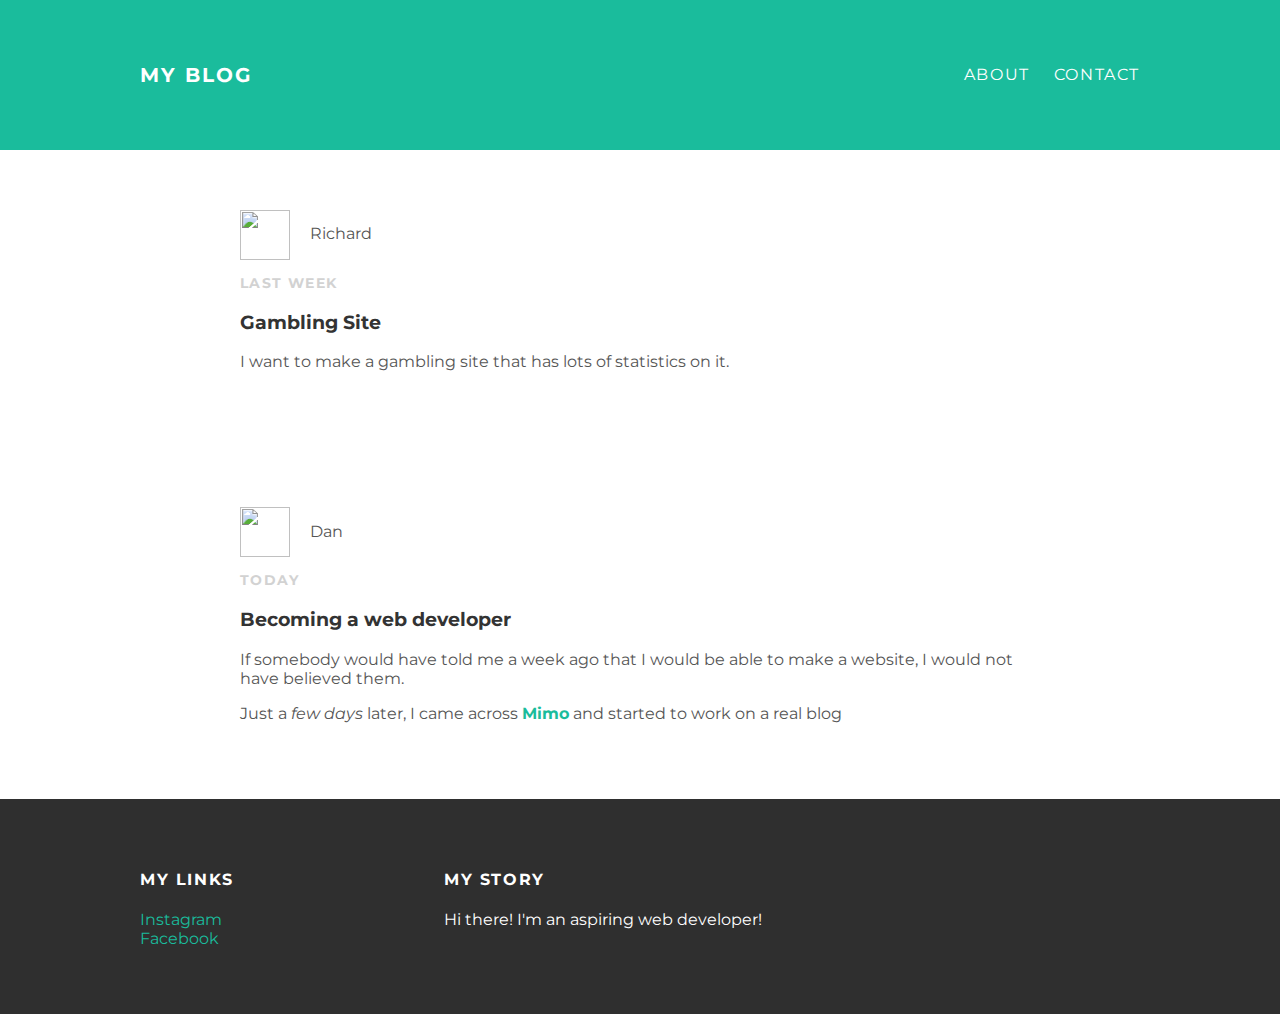
==== index.html @ bdb26507 "Add files via upload" ====
<!DOCTYPE html>
<html>
<head>
  <title>My Blog</title>
  <link rel="stylesheet" type="text/css" href="styles.css">
</head>
  <body>

    <div id="header">
      <div class="container">
        <a id="header-title" href="index.html">My Blog</a>
        <ul id="header-nav">
          <li><a href="about.html">About</a></li>
          <li><a href="mailto:djbosio14@gmail.com">Contact</a></li>
        </ul>
      </div>
    </div>

    <div id="content">
      <div class="container">
        <div class="post">
          <div class="post-author">
            <img src="meme2.jpg">
            <span>Richard</span>
          </div>
          <p class="post-date">Last Week</p>
          <h3 class="post-title">Gambling Site</h3>
          <div class="post-content">
              <p>I want to make a gambling site that has lots of statistics on it.</p>
          </div>
        </div>
      </div>
      <div class="container">
        <div class="post">
          <div class="post-author">
            <img src="meme.jpeg">
            <span>Dan</span>
          </div>
          <p class="post-date">Today</p>
          <h3 class="post-title">Becoming a web developer</h3>
          <div class="post-content">
            <p>If somebody would have told me a week ago that I would be able to make a website, I would not have believed them.</p>
            <p>Just a <em>few days</em> later, I came across <a href="https://getmimo.com"><strong>Mimo</strong></a> and started to work on a real blog</p>
          </div>
        </div>
      </div>
    </div>

    <div id="footer">
      <div class="container">
        <div class="column">
          <h4>My Links</h4>
          <p>
           <a href="https://www.instagram.com/danbosio14/">Instagram</a>
           <br>
           <a href="https://www.facebook.com/danny.bosio14">Facebook</a>
         </p>
        </div>
        <div class="column">
          <h4>My Story</h4>
          <p>Hi there! I'm an aspiring web developer!</p>
        </div>
      </div>
    </div>
  </body>
</html>
---- styles.css ----
@import url(http://fonts.googleapis.com/css?family=Montserrat:400,700);

body{
  color: #555;
  margin: 0;

  font-family: 'Montserrat', sans-serif;
}

#header {
  background-color: #1abc9c;
  height: 150px;
  line-height: 150px;
}

#header a {
  color: white;
  text-decoration: none;
  text-transform: uppercase;
  letter-spacing: .1em;
}

#header a:hover {
  color: #222;
}

#header-title {
  display: block;
  float: left;
  font-size: 20px;
  font-weight: bold;
}

#header-nav {
  display: block;
  float: right;
  margin-top: 0;
}

#header-nav li {
  display: inline;
  padding-left: 20px;
}

.container {
  max-width: 1000px;
  margin: 0 auto;
}

#footer {
  background-color: #2f2f2f;
  padding: 50px 0;
}

.column {
  min-width: 300px;
  display: inline-block;
  vertical-align: top;
}

#footer h4 {
  color: white;
  text-transform: uppercase;
  letter-spacing: .1em;
}

#footer p {
  color: white;
}

a {
  color: #1abc9c;
  text-decoration: none;
}
a:hover {
  color: #F6A623;
}

.post, .about {
  max-width: 800px;
  margin: 0 auto;
  padding: 60px 0;
}

.post-author img{
  width: 50px;
  height: 50px;
  vertical-align: middle;
}

.post-author span {
  margin-left: 16px;
}

.post-date {
  color: #D2D2D2;
  font-size: 14px;
  font-weight: bold;
  text-transform: uppercase;
  letter-spacing: .1em;
}

h1, h2, h3, h4 {
  color: #333}
}

p {
  line-height: 1.5;
}
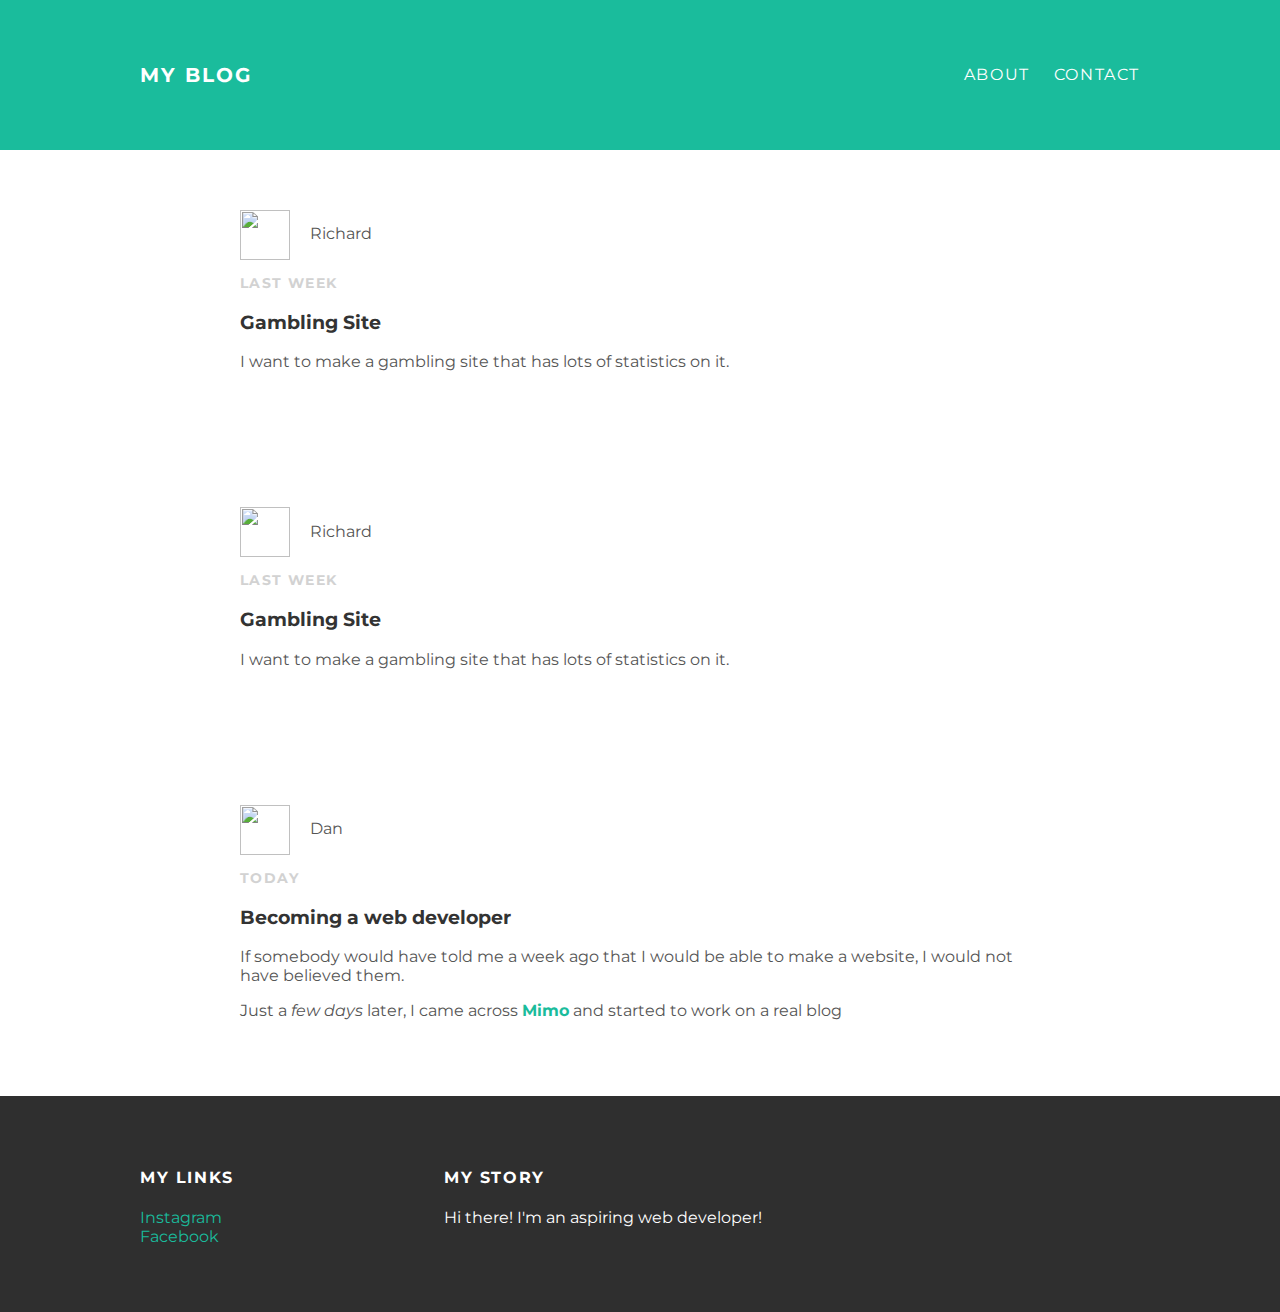
==== commit e4a06cfc: "Update index.html" ====
--- a/index.html
+++ b/index.html
@@ -17,6 +17,18 @@
     </div>
 
     <div id="content">
+      <div class="container">
+        <div class="post">
+          <div class="post-author">
+            <img src="meme2.jpg">
+            <span>Richard</span>
+          </div>
+          <p class="post-date">Last Week</p>
+          <h3 class="post-title">Gambling Site</h3>
+          <div class="post-content">
+              <p>I want to make a gambling site that has lots of statistics on it.</p>
+          </div>
+        </div>
       <div class="container">
         <div class="post">
           <div class="post-author">
